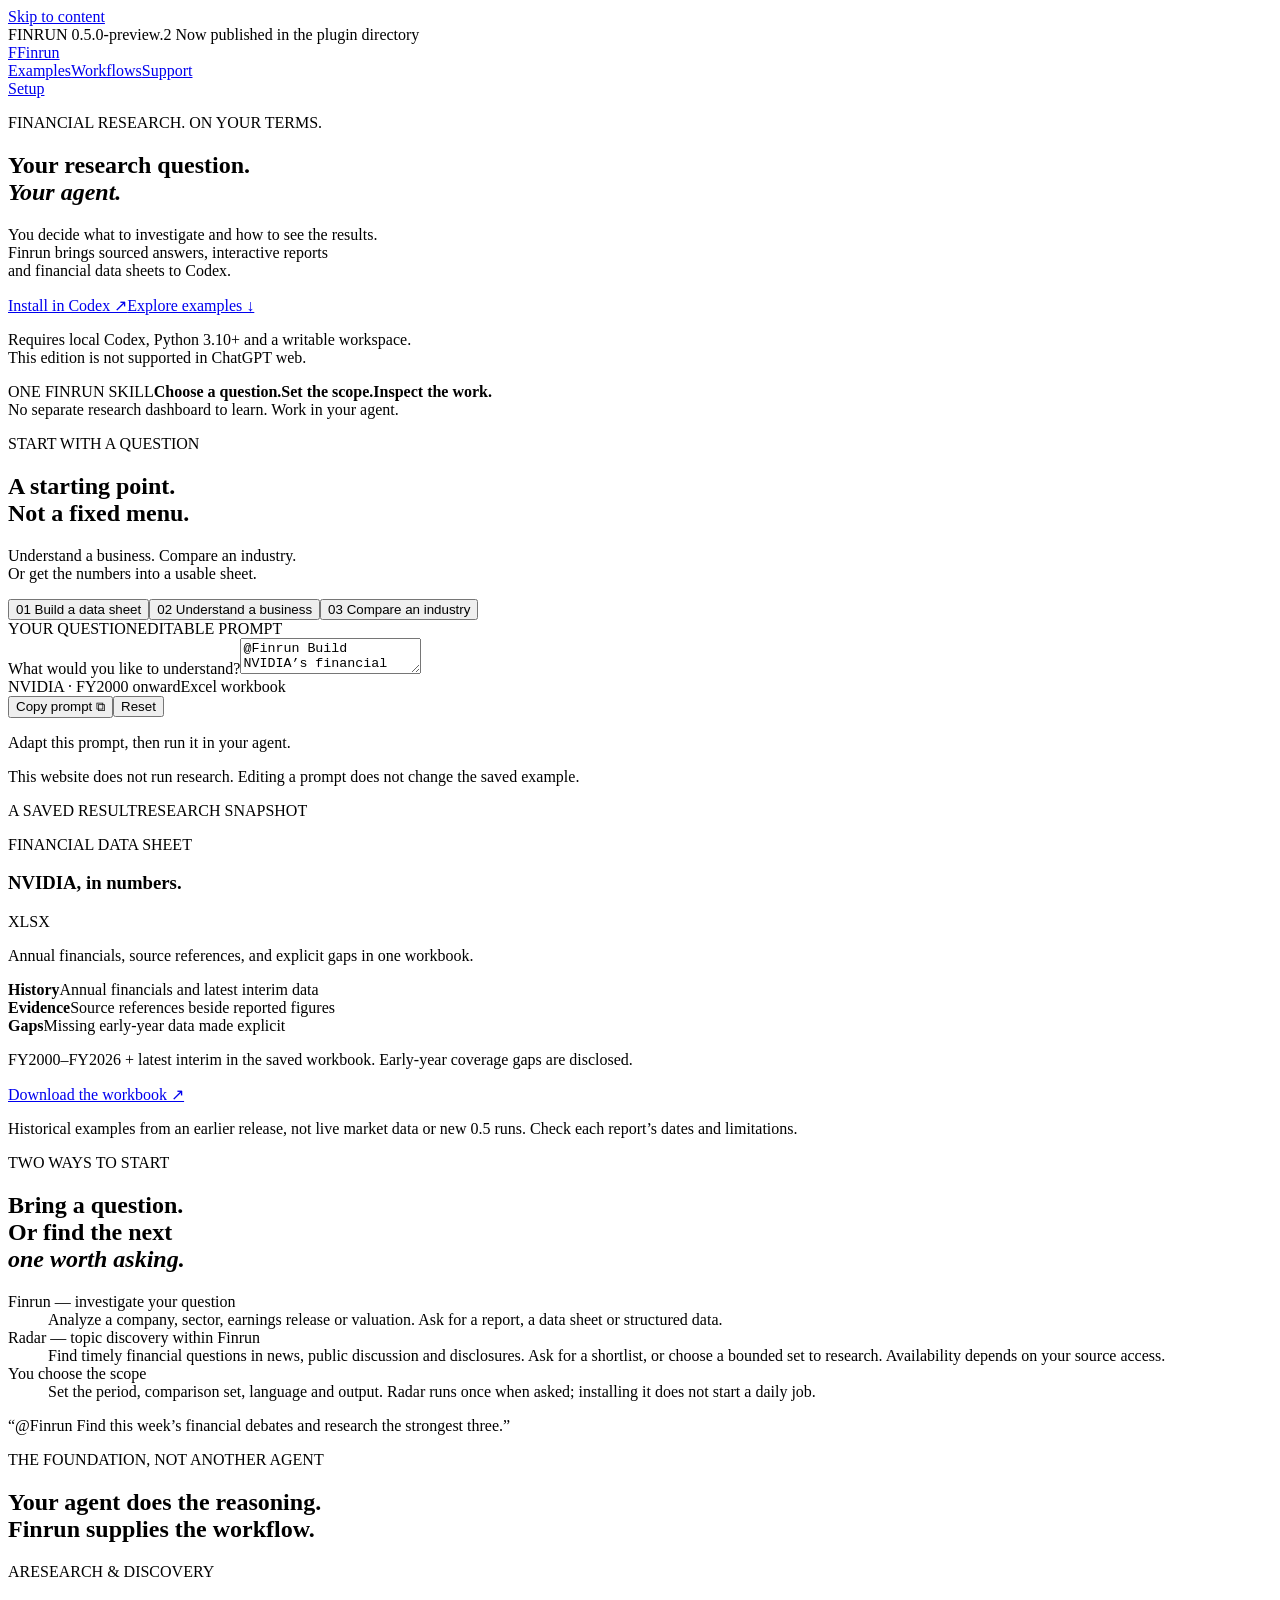
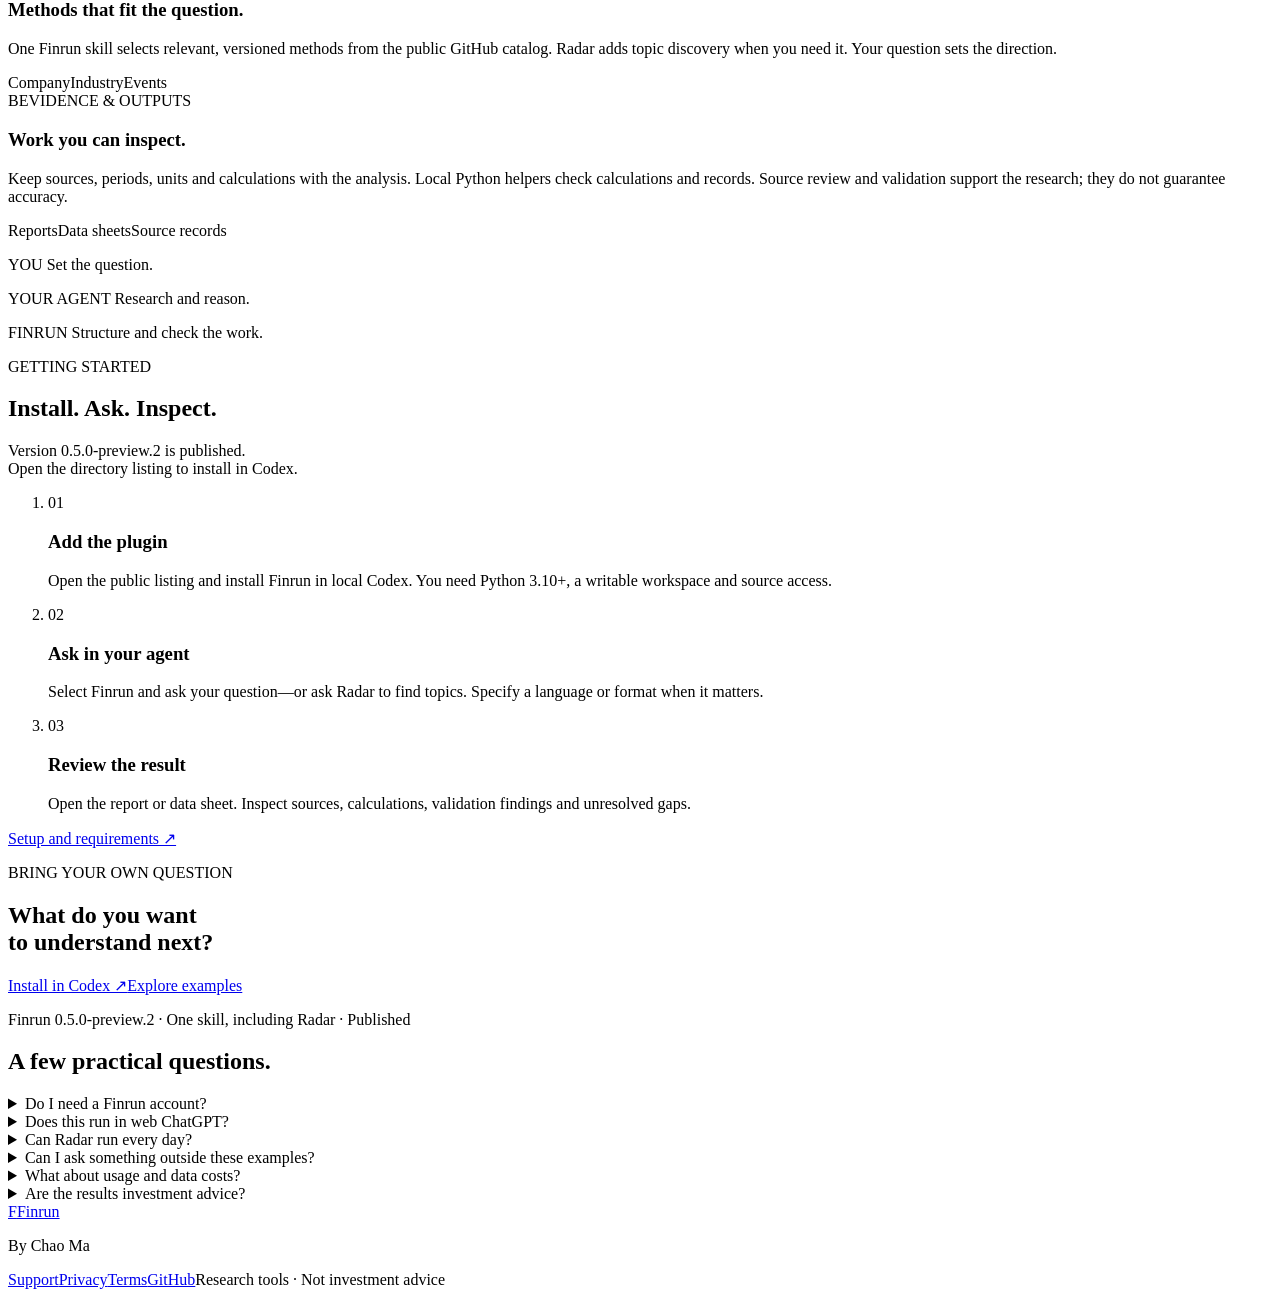
==== plugin/website/public/index.html @ c682eed9 "Update Finrun website and published plugin URLs" ====
<!doctype html>
<html lang="en"><head>
<meta charset="utf-8"><meta name="viewport" content="width=device-width,initial-scale=1">
<title>Finrun for Codex — Sourced financial research</title>
<meta name="description" content="Financial research on your terms. Finrun brings sourced reports, data sheets and topic discovery to your AI agent.">
<link rel="icon" href="/favicon.svg" type="image/svg+xml"><link rel="stylesheet" href="/style.css?v=050"><link rel="stylesheet" href="/release.css?v=050"><script src="/app.js?v=050" defer></script>
</head><body>
<a class="skip-link" href="#main">Skip to content</a>
<div class="preview"><span>FINRUN 0.5.0-preview.2</span> Now published in the plugin directory</div>
<header class="nav wrap"><a class="brand" href="/"><span class="mark">F</span>Finrun</a><nav aria-label="Main navigation"><a href="#examples">Examples</a><a href="#workflows">Workflows</a><a href="/support/">Support</a></nav><a class="button small dark" href="/setup/">Setup</a></header>
<main id="main">
<section class="hero wrap"><p class="eyebrow">FINANCIAL RESEARCH. ON YOUR TERMS.</p><h1>Your research question.<br><em>Your agent.</em></h1><p class="intro">You decide what to investigate and how to see the results.<br class="desktop"> Finrun brings sourced answers, interactive reports<br class="desktop"> and financial data sheets to Codex.</p><div class="actions"><a class="button dark" href="https://chatgpt.com/plugins/plugins_6aa37a5c5a3c8191b0724563dc0166bd">Install in Codex ↗</a><a class="button outline" href="#examples">Explore examples ↓</a></div><p class="requirements">Requires local Codex, Python 3.10+ and a writable workspace.<br>This edition is not supported in ChatGPT web.</p><div class="compatibility"><span>ONE FINRUN SKILL</span><b>Choose a question.</b><b>Set the scope.</b><b>Inspect the work.</b></div><div class="hero-note">No separate research dashboard to learn. Work in your agent.</div></section>
<section class="examples" id="examples"><div class="wrap">
<div class="section-heading"><div><p class="eyebrow">START WITH A QUESTION</p><h2>A starting point.<br>Not a fixed menu.</h2></div><p>Understand a business. Compare an industry.<br>Or get the numbers into a usable sheet.</p></div>
<div class="tabs" role="tablist" aria-label="Research examples"><button role="tab" id="tab-data" aria-selected="true" aria-controls="example-panel" data-example="data">01 <span>Build a data sheet</span></button><button role="tab" id="tab-business" aria-selected="false" aria-controls="example-panel" tabindex="-1" data-example="business">02 <span>Understand a business</span></button><button role="tab" id="tab-industry" aria-selected="false" aria-controls="example-panel" tabindex="-1" data-example="industry">03 <span>Compare an industry</span></button></div>
<div class="workbench" id="example-panel" role="tabpanel" aria-labelledby="tab-data">
<div class="prompt-side"><div class="panel-label"><span>YOUR QUESTION</span><span class="editable">EDITABLE PROMPT</span></div><label for="prompt">What would you like to understand?</label><textarea id="prompt" spellcheck="false">@Finrun Build NVIDIA’s financial data sheet from 2000 to today as an Excel workbook.</textarea><div class="prompt-tags"><span id="scope-tag">NVIDIA · FY2000 onward</span><span id="format-tag">Excel workbook</span></div><div class="prompt-actions"><button class="button dark" id="copy-prompt">Copy prompt ⧉</button><button class="text-button" id="reset-prompt">Reset</button></div><p class="status" id="copy-status" role="status">Adapt this prompt, then run it in your agent.</p><p class="fine-print">This website does not run research. Editing a prompt does not change the saved example.</p></div>
<div class="result-side"><div class="panel-label"><span>A SAVED RESULT</span><span class="snapshot">RESEARCH SNAPSHOT</span></div><div class="result-title"><div><p class="eyebrow" id="result-kind">FINANCIAL DATA SHEET</p><h3 id="result-title">NVIDIA, in numbers.</h3></div><span class="file-badge" id="file-badge">XLSX</span></div><p class="result-description" id="result-description">Annual financials, source references, and explicit gaps in one workbook.</p><div class="result-visual" id="result-visual"><div class="comparison-row"><strong>History</strong><span>Annual financials and latest interim data</span></div><div class="comparison-row"><strong>Evidence</strong><span>Source references beside reported figures</span></div><div class="comparison-row"><strong>Gaps</strong><span>Missing early-year data made explicit</span></div></div><div class="result-footer"><p id="result-caveat">FY2000–FY2026 + latest interim in the saved workbook. Early-year coverage gaps are disclosed.</p><a class="result-link" id="result-link" href="assets/NVIDIA_FY2000-FY2026_Latest_Interim.xlsx" download>Download the workbook ↗</a></div></div>
</div><p class="below-example">Historical examples from an earlier release, not live market data or new 0.5 runs. Check each report’s dates and limitations.</p></div></section>
<section class="freedom wrap" id="workflows"><p class="eyebrow">TWO WAYS TO START</p><div class="freedom-grid"><h2>Bring a question.<br>Or find the next<br><em>one worth asking.</em></h2><div><dl><div><dt>Finrun — investigate your question</dt><dd>Analyze a company, sector, earnings release or valuation. Ask for a report, a data sheet or structured data.</dd></div><div><dt>Radar — topic discovery within Finrun</dt><dd>Find timely financial questions in news, public discussion and disclosures. Ask for a shortlist, or choose a bounded set to research. Availability depends on your source access.</dd></div><div><dt>You choose the scope</dt><dd>Set the period, comparison set, language and output. Radar runs once when asked; installing it does not start a daily job.</dd></div></dl><p class="radar-prompt">“@Finrun Find this week’s financial debates and research the strongest three.”</p></div></div></section>
<section class="foundation"><div class="wrap"><p class="eyebrow">THE FOUNDATION, NOT ANOTHER AGENT</p><h2>Your agent does the reasoning.<br>Finrun supplies the workflow.</h2><div class="foundation-grid"><article><div class="block-top"><span class="letter">A</span><span class="availability">RESEARCH & DISCOVERY</span></div><h3>Methods that fit the question.</h3><p>One Finrun skill selects relevant, versioned methods from the public GitHub catalog. Radar adds topic discovery when you need it. Your question sets the direction.</p><div class="pills"><span>Company</span><span>Industry</span><span>Events</span></div></article><article><div class="block-top"><span class="letter">B</span><span class="availability">EVIDENCE & OUTPUTS</span></div><h3>Work you can inspect.</h3><p>Keep sources, periods, units and calculations with the analysis. Local Python helpers check calculations and records. Source review and validation support the research; they do not guarantee accuracy.</p><div class="pills"><span>Reports</span><span>Data sheets</span><span>Source records</span></div></article></div><div class="ownership"><p><span>YOU</span> Set the question.</p><p><span>YOUR AGENT</span> Research and reason.</p><p><span>FINRUN</span> Structure and check the work.</p></div></div></section>
<section class="getting-started wrap" id="getting-started"><div class="section-heading"><div><p class="eyebrow">GETTING STARTED</p><h2>Install. Ask. Inspect.</h2></div><p>Version 0.5.0-preview.2 is published.<br>Open the directory listing to install in Codex.</p></div><ol class="onboarding-steps"><li><span class="step-number">01</span><h3>Add the plugin</h3><p>Open the public listing and install Finrun in local Codex. You need Python 3.10+, a writable workspace and source access.</p></li><li><span class="step-number">02</span><h3>Ask in your agent</h3><p>Select Finrun and ask your question—or ask Radar to find topics. Specify a language or format when it matters.</p></li><li><span class="step-number">03</span><h3>Review the result</h3><p>Open the report or data sheet. Inspect sources, calculations, validation findings and unresolved gaps.</p></li></ol><a class="result-link" href="/setup/">Setup and requirements ↗</a></section>
<section class="closing wrap"><p class="eyebrow">BRING YOUR OWN QUESTION</p><h2>What do you want<br>to understand next?</h2><div class="actions"><a class="button dark" href="https://chatgpt.com/plugins/plugins_6aa37a5c5a3c8191b0724563dc0166bd">Install in Codex ↗</a><a class="button outline" href="#examples">Explore examples</a></div><p>Finrun 0.5.0-preview.2 · One skill, including Radar · Published</p></section>
<section class="faq wrap" aria-label="Frequently asked questions"><h2>A few practical questions.</h2><div><details><summary>Do I need a Finrun account?</summary><p>No. The current skills-only edition runs through your agent. This website has no account or sign-in flow.</p></details><details><summary>Does this run in web ChatGPT?</summary><p>This edition is designed for Codex running locally with Python and file access. It is not supported in ChatGPT web. Open a local Codex workspace to use it.</p></details><details><summary>Can Radar run every day?</summary><p>Radar runs once when invoked. Recurring use needs an explicitly configured schedule in a supporting host. Installation does not enable background work.</p></details><details><summary>Can I ask something outside these examples?</summary><p>Yes. Change the companies, period, language, question and format. Coverage depends on available evidence and your agent’s tools.</p></details><details><summary>What about usage and data costs?</summary><p>Your agent’s usage limits and any data-provider charges still apply. The package does not supply subscriptions or credentials. This website does not collect payments.</p></details><details><summary>Are the results investment advice?</summary><p>No. Outputs support research and may contain errors or incomplete information. Review the original sources and get qualified advice for decisions that depend on your circumstances.</p></details></div></section>
</main><footer class="wrap"><a class="brand" href="/"><span class="mark">F</span>Finrun</a><p>By Chao Ma</p><a href="/support/">Support</a><a href="/privacy/">Privacy</a><a href="/terms/">Terms</a><a href="https://github.com/ickma2311/FinRunbook">GitHub</a><span>Research tools · Not investment advice</span></footer>
</body></html>
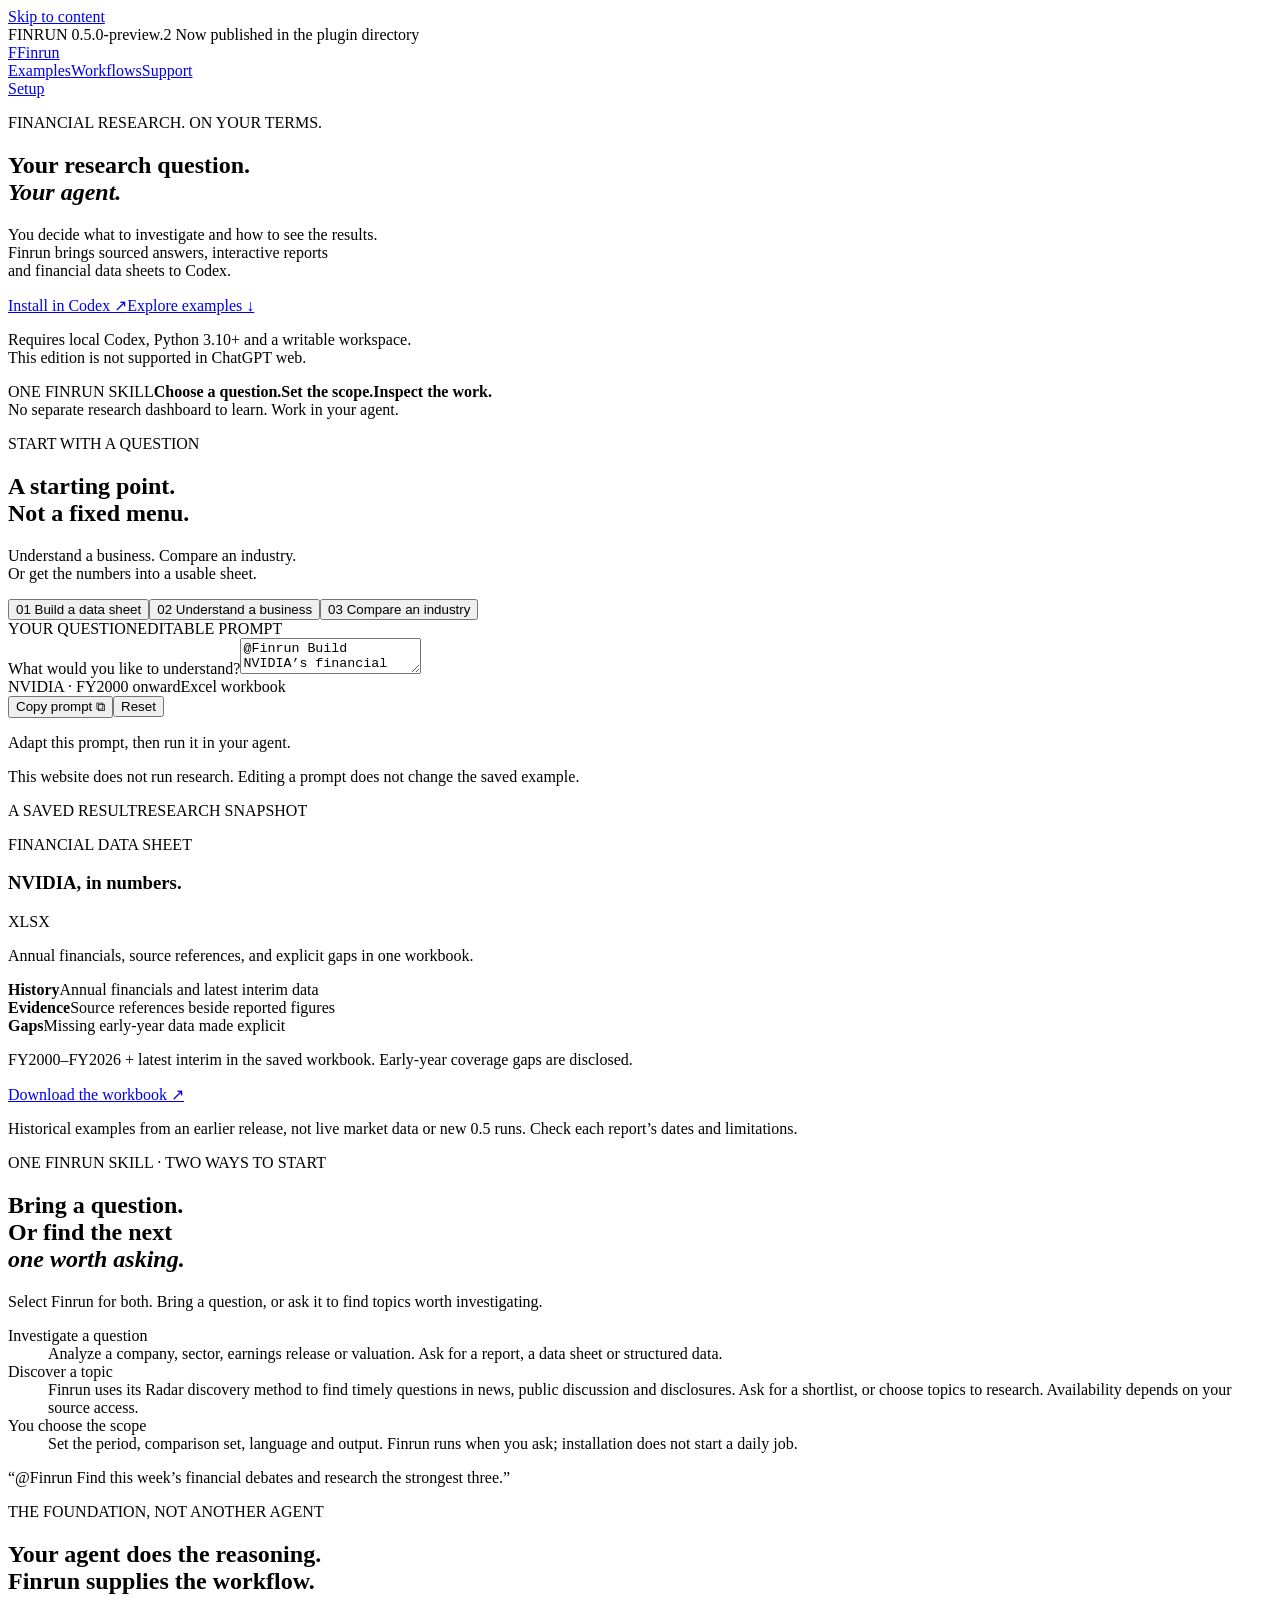
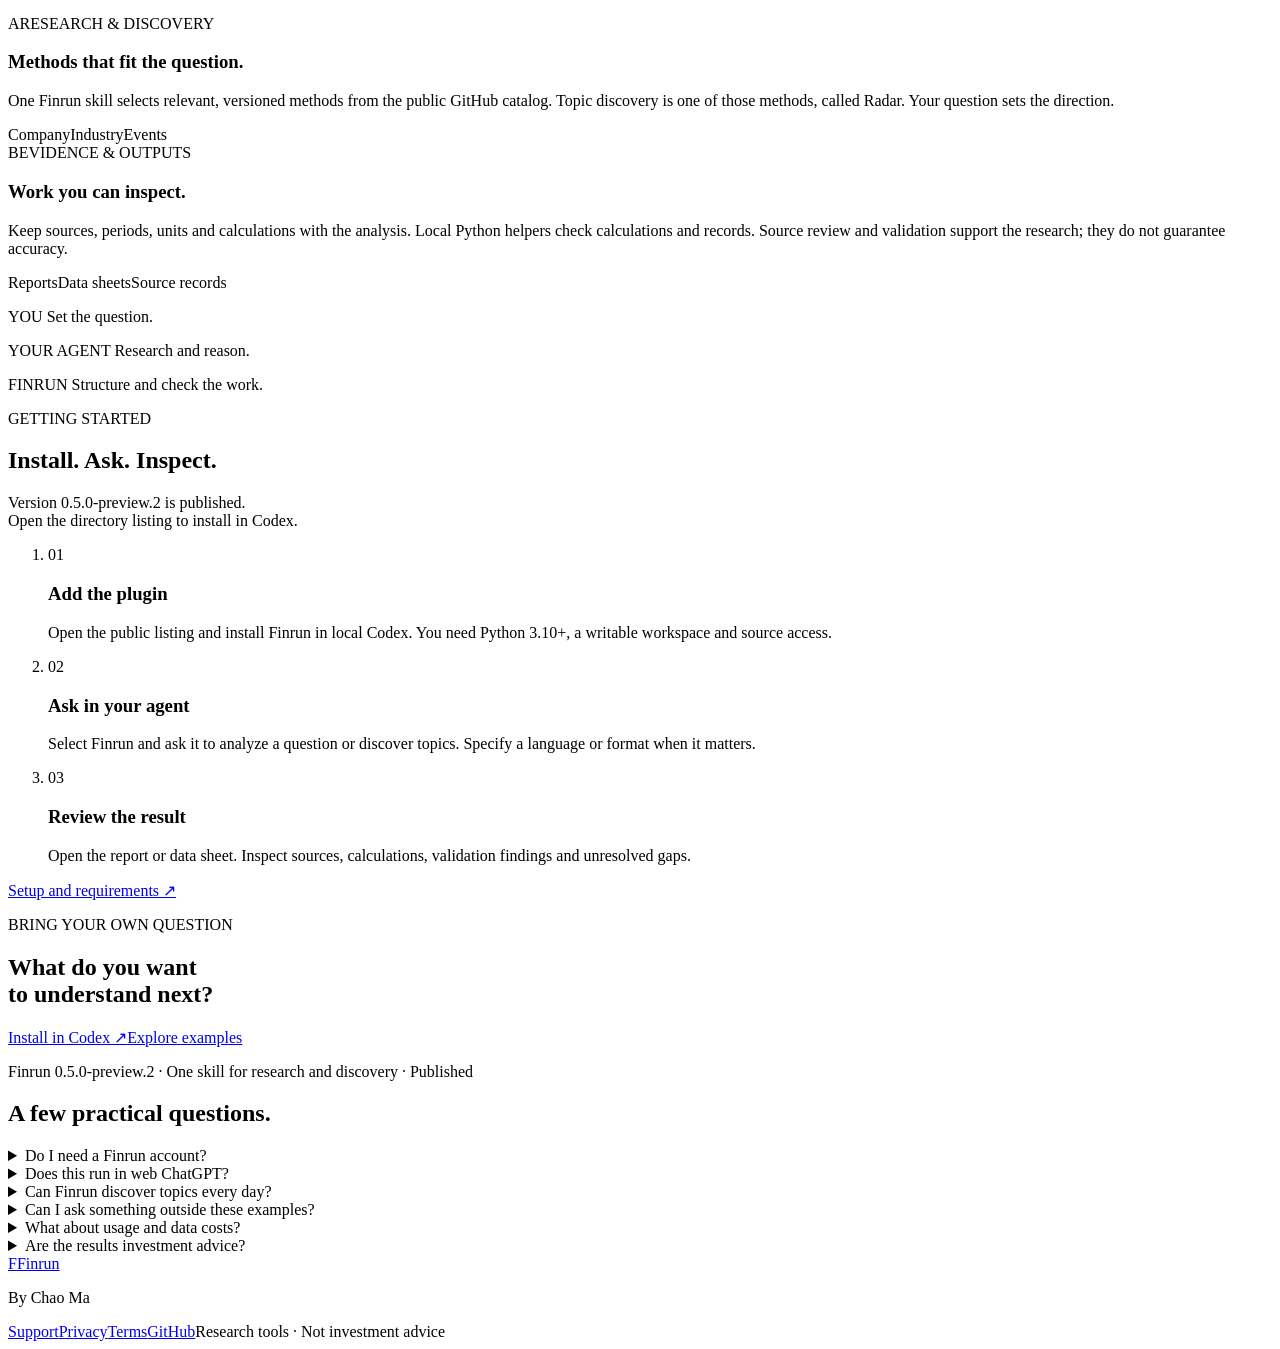
==== commit 50d1800f: "Clarify Radar as a discovery method within Finrun" ====
--- a/plugin/website/public/index.html
+++ b/plugin/website/public/index.html
@@ -17,10 +17,10 @@
 <div class="prompt-side"><div class="panel-label"><span>YOUR QUESTION</span><span class="editable">EDITABLE PROMPT</span></div><label for="prompt">What would you like to understand?</label><textarea id="prompt" spellcheck="false">@Finrun Build NVIDIA’s financial data sheet from 2000 to today as an Excel workbook.</textarea><div class="prompt-tags"><span id="scope-tag">NVIDIA · FY2000 onward</span><span id="format-tag">Excel workbook</span></div><div class="prompt-actions"><button class="button dark" id="copy-prompt">Copy prompt ⧉</button><button class="text-button" id="reset-prompt">Reset</button></div><p class="status" id="copy-status" role="status">Adapt this prompt, then run it in your agent.</p><p class="fine-print">This website does not run research. Editing a prompt does not change the saved example.</p></div>
 <div class="result-side"><div class="panel-label"><span>A SAVED RESULT</span><span class="snapshot">RESEARCH SNAPSHOT</span></div><div class="result-title"><div><p class="eyebrow" id="result-kind">FINANCIAL DATA SHEET</p><h3 id="result-title">NVIDIA, in numbers.</h3></div><span class="file-badge" id="file-badge">XLSX</span></div><p class="result-description" id="result-description">Annual financials, source references, and explicit gaps in one workbook.</p><div class="result-visual" id="result-visual"><div class="comparison-row"><strong>History</strong><span>Annual financials and latest interim data</span></div><div class="comparison-row"><strong>Evidence</strong><span>Source references beside reported figures</span></div><div class="comparison-row"><strong>Gaps</strong><span>Missing early-year data made explicit</span></div></div><div class="result-footer"><p id="result-caveat">FY2000–FY2026 + latest interim in the saved workbook. Early-year coverage gaps are disclosed.</p><a class="result-link" id="result-link" href="assets/NVIDIA_FY2000-FY2026_Latest_Interim.xlsx" download>Download the workbook ↗</a></div></div>
 </div><p class="below-example">Historical examples from an earlier release, not live market data or new 0.5 runs. Check each report’s dates and limitations.</p></div></section>
-<section class="freedom wrap" id="workflows"><p class="eyebrow">TWO WAYS TO START</p><div class="freedom-grid"><h2>Bring a question.<br>Or find the next<br><em>one worth asking.</em></h2><div><dl><div><dt>Finrun — investigate your question</dt><dd>Analyze a company, sector, earnings release or valuation. Ask for a report, a data sheet or structured data.</dd></div><div><dt>Radar — topic discovery within Finrun</dt><dd>Find timely financial questions in news, public discussion and disclosures. Ask for a shortlist, or choose a bounded set to research. Availability depends on your source access.</dd></div><div><dt>You choose the scope</dt><dd>Set the period, comparison set, language and output. Radar runs once when asked; installing it does not start a daily job.</dd></div></dl><p class="radar-prompt">“@Finrun Find this week’s financial debates and research the strongest three.”</p></div></div></section>
-<section class="foundation"><div class="wrap"><p class="eyebrow">THE FOUNDATION, NOT ANOTHER AGENT</p><h2>Your agent does the reasoning.<br>Finrun supplies the workflow.</h2><div class="foundation-grid"><article><div class="block-top"><span class="letter">A</span><span class="availability">RESEARCH & DISCOVERY</span></div><h3>Methods that fit the question.</h3><p>One Finrun skill selects relevant, versioned methods from the public GitHub catalog. Radar adds topic discovery when you need it. Your question sets the direction.</p><div class="pills"><span>Company</span><span>Industry</span><span>Events</span></div></article><article><div class="block-top"><span class="letter">B</span><span class="availability">EVIDENCE & OUTPUTS</span></div><h3>Work you can inspect.</h3><p>Keep sources, periods, units and calculations with the analysis. Local Python helpers check calculations and records. Source review and validation support the research; they do not guarantee accuracy.</p><div class="pills"><span>Reports</span><span>Data sheets</span><span>Source records</span></div></article></div><div class="ownership"><p><span>YOU</span> Set the question.</p><p><span>YOUR AGENT</span> Research and reason.</p><p><span>FINRUN</span> Structure and check the work.</p></div></div></section>
-<section class="getting-started wrap" id="getting-started"><div class="section-heading"><div><p class="eyebrow">GETTING STARTED</p><h2>Install. Ask. Inspect.</h2></div><p>Version 0.5.0-preview.2 is published.<br>Open the directory listing to install in Codex.</p></div><ol class="onboarding-steps"><li><span class="step-number">01</span><h3>Add the plugin</h3><p>Open the public listing and install Finrun in local Codex. You need Python 3.10+, a writable workspace and source access.</p></li><li><span class="step-number">02</span><h3>Ask in your agent</h3><p>Select Finrun and ask your question—or ask Radar to find topics. Specify a language or format when it matters.</p></li><li><span class="step-number">03</span><h3>Review the result</h3><p>Open the report or data sheet. Inspect sources, calculations, validation findings and unresolved gaps.</p></li></ol><a class="result-link" href="/setup/">Setup and requirements ↗</a></section>
-<section class="closing wrap"><p class="eyebrow">BRING YOUR OWN QUESTION</p><h2>What do you want<br>to understand next?</h2><div class="actions"><a class="button dark" href="https://chatgpt.com/plugins/plugins_6aa37a5c5a3c8191b0724563dc0166bd">Install in Codex ↗</a><a class="button outline" href="#examples">Explore examples</a></div><p>Finrun 0.5.0-preview.2 · One skill, including Radar · Published</p></section>
-<section class="faq wrap" aria-label="Frequently asked questions"><h2>A few practical questions.</h2><div><details><summary>Do I need a Finrun account?</summary><p>No. The current skills-only edition runs through your agent. This website has no account or sign-in flow.</p></details><details><summary>Does this run in web ChatGPT?</summary><p>This edition is designed for Codex running locally with Python and file access. It is not supported in ChatGPT web. Open a local Codex workspace to use it.</p></details><details><summary>Can Radar run every day?</summary><p>Radar runs once when invoked. Recurring use needs an explicitly configured schedule in a supporting host. Installation does not enable background work.</p></details><details><summary>Can I ask something outside these examples?</summary><p>Yes. Change the companies, period, language, question and format. Coverage depends on available evidence and your agent’s tools.</p></details><details><summary>What about usage and data costs?</summary><p>Your agent’s usage limits and any data-provider charges still apply. The package does not supply subscriptions or credentials. This website does not collect payments.</p></details><details><summary>Are the results investment advice?</summary><p>No. Outputs support research and may contain errors or incomplete information. Review the original sources and get qualified advice for decisions that depend on your circumstances.</p></details></div></section>
+<section class="freedom wrap" id="workflows"><p class="eyebrow">ONE FINRUN SKILL · TWO WAYS TO START</p><div class="freedom-grid"><h2>Bring a question.<br>Or find the next<br><em>one worth asking.</em></h2><div><p>Select Finrun for both. Bring a question, or ask it to find topics worth investigating.</p><dl><div><dt>Investigate a question</dt><dd>Analyze a company, sector, earnings release or valuation. Ask for a report, a data sheet or structured data.</dd></div><div><dt>Discover a topic</dt><dd>Finrun uses its Radar discovery method to find timely questions in news, public discussion and disclosures. Ask for a shortlist, or choose topics to research. Availability depends on your source access.</dd></div><div><dt>You choose the scope</dt><dd>Set the period, comparison set, language and output. Finrun runs when you ask; installation does not start a daily job.</dd></div></dl><p class="radar-prompt">“@Finrun Find this week’s financial debates and research the strongest three.”</p></div></div></section>
+<section class="foundation"><div class="wrap"><p class="eyebrow">THE FOUNDATION, NOT ANOTHER AGENT</p><h2>Your agent does the reasoning.<br>Finrun supplies the workflow.</h2><div class="foundation-grid"><article><div class="block-top"><span class="letter">A</span><span class="availability">RESEARCH & DISCOVERY</span></div><h3>Methods that fit the question.</h3><p>One Finrun skill selects relevant, versioned methods from the public GitHub catalog. Topic discovery is one of those methods, called Radar. Your question sets the direction.</p><div class="pills"><span>Company</span><span>Industry</span><span>Events</span></div></article><article><div class="block-top"><span class="letter">B</span><span class="availability">EVIDENCE & OUTPUTS</span></div><h3>Work you can inspect.</h3><p>Keep sources, periods, units and calculations with the analysis. Local Python helpers check calculations and records. Source review and validation support the research; they do not guarantee accuracy.</p><div class="pills"><span>Reports</span><span>Data sheets</span><span>Source records</span></div></article></div><div class="ownership"><p><span>YOU</span> Set the question.</p><p><span>YOUR AGENT</span> Research and reason.</p><p><span>FINRUN</span> Structure and check the work.</p></div></div></section>
+<section class="getting-started wrap" id="getting-started"><div class="section-heading"><div><p class="eyebrow">GETTING STARTED</p><h2>Install. Ask. Inspect.</h2></div><p>Version 0.5.0-preview.2 is published.<br>Open the directory listing to install in Codex.</p></div><ol class="onboarding-steps"><li><span class="step-number">01</span><h3>Add the plugin</h3><p>Open the public listing and install Finrun in local Codex. You need Python 3.10+, a writable workspace and source access.</p></li><li><span class="step-number">02</span><h3>Ask in your agent</h3><p>Select Finrun and ask it to analyze a question or discover topics. Specify a language or format when it matters.</p></li><li><span class="step-number">03</span><h3>Review the result</h3><p>Open the report or data sheet. Inspect sources, calculations, validation findings and unresolved gaps.</p></li></ol><a class="result-link" href="/setup/">Setup and requirements ↗</a></section>
+<section class="closing wrap"><p class="eyebrow">BRING YOUR OWN QUESTION</p><h2>What do you want<br>to understand next?</h2><div class="actions"><a class="button dark" href="https://chatgpt.com/plugins/plugins_6aa37a5c5a3c8191b0724563dc0166bd">Install in Codex ↗</a><a class="button outline" href="#examples">Explore examples</a></div><p>Finrun 0.5.0-preview.2 · One skill for research and discovery · Published</p></section>
+<section class="faq wrap" aria-label="Frequently asked questions"><h2>A few practical questions.</h2><div><details><summary>Do I need a Finrun account?</summary><p>No. The current skills-only edition runs through your agent. This website has no account or sign-in flow.</p></details><details><summary>Does this run in web ChatGPT?</summary><p>This edition is designed for Codex running locally with Python and file access. It is not supported in ChatGPT web. Open a local Codex workspace to use it.</p></details><details><summary>Can Finrun discover topics every day?</summary><p>Finrun discovers topics when asked. Recurring use needs an explicitly configured schedule in a supporting host. Installation does not enable background work.</p></details><details><summary>Can I ask something outside these examples?</summary><p>Yes. Change the companies, period, language, question and format. Coverage depends on available evidence and your agent’s tools.</p></details><details><summary>What about usage and data costs?</summary><p>Your agent’s usage limits and any data-provider charges still apply. The package does not supply subscriptions or credentials. This website does not collect payments.</p></details><details><summary>Are the results investment advice?</summary><p>No. Outputs support research and may contain errors or incomplete information. Review the original sources and get qualified advice for decisions that depend on your circumstances.</p></details></div></section>
 </main><footer class="wrap"><a class="brand" href="/"><span class="mark">F</span>Finrun</a><p>By Chao Ma</p><a href="/support/">Support</a><a href="/privacy/">Privacy</a><a href="/terms/">Terms</a><a href="https://github.com/ickma2311/FinRunbook">GitHub</a><span>Research tools · Not investment advice</span></footer>
 </body></html>
